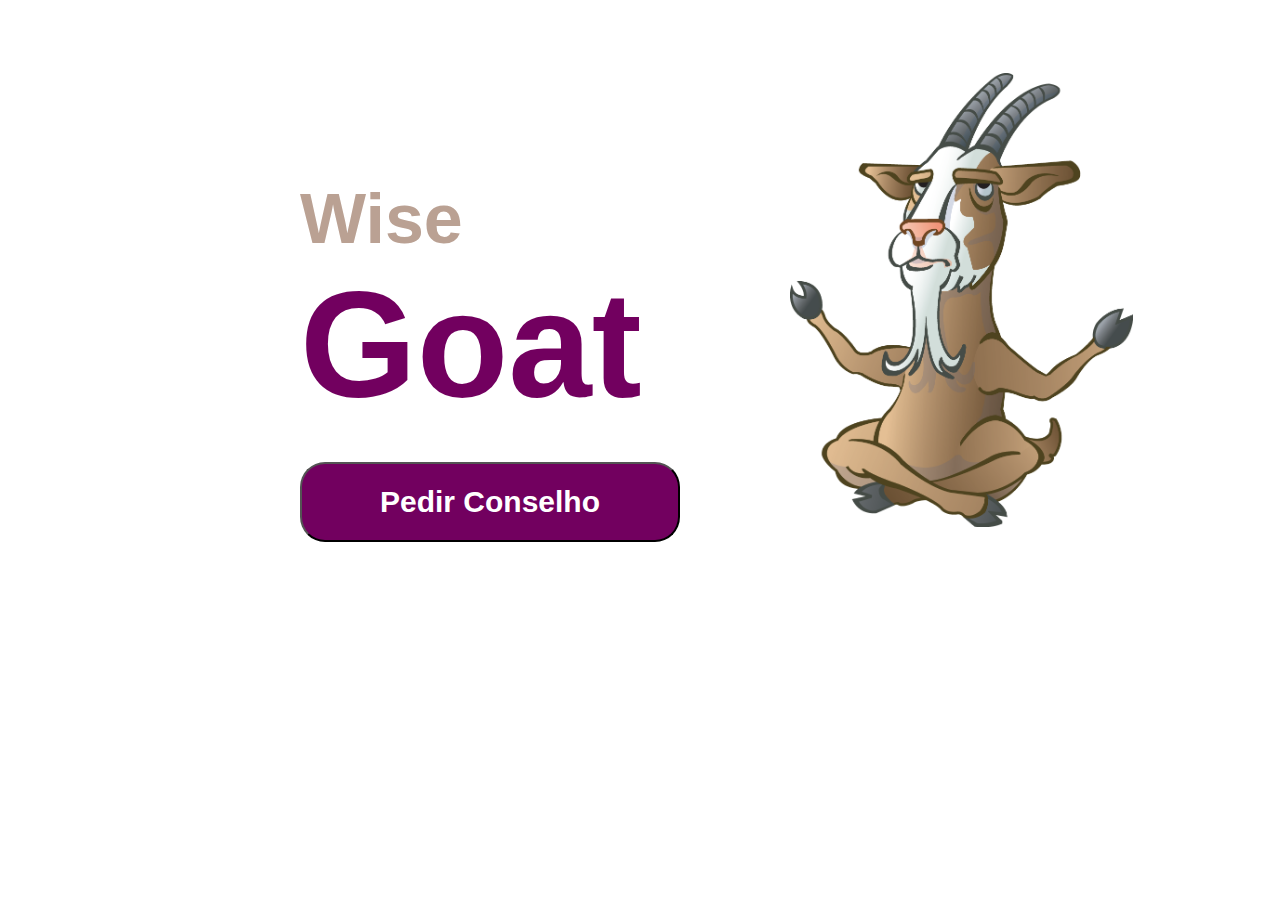
==== index.html @ c269f90c "Create two front page for DevChallenge" ====
<!DOCTYPE html>
<html lang="en">
<head>
    <meta charset="UTF-8">
    <meta http-equiv="X-UA-Compatible" content="IE=edge">
    <meta name="viewport" content="width=device-width, initial-scale=1.0">
    <link rel="stylesheet" href="styles.css">
    <title>WiseGoat</title>
</head>
<body>
    <div class="conteiner">
        <div class="info">
            <h1>Wise</h1>
            <h2>Goat</h2>
            <a href="./advice.html"><button id="btn-goat">Pedir Conselho</button></a>
        </div>
        <div class="goat">
            <img id="goat-img" src="./assets/bodezinho.png" alt="Goat">
        </div>
    </div>
</body>
</html>
---- styles.css ----
@import url('https://fonts.googleapis.com/css2?family=Rubik:wght@300;500&display=swap');

*{
    margin: 0;
    padding: 0;
    font-family: 'Roboto', sans-serif;
}

.conteiner {
    display: flex;
    justify-content: center;
    align-items: center;
    margin-top: 60px;
    width: 100%;
    height: 600px; 
}

.info,
.goat {
    width: 40%;
}

.info{
   margin-left: 300px; 
}

.info h1 {
    color: #BAA193;
    font-size: 70px;
}


.info h2 {
    color:#72005F;
    font-size: 150px;
    font-weight: 600;
}

#btn-goat{
    background-color: #72005F;
    height: 80px;
    width: 380px;
    margin-top: 30px;
    font-size: 30px;
    font-weight: 600;
    border-radius: 25px;
    color: white;
}

.goat{
    display: flex;
    justify-content: left;
}

#goat-img{
    max-width: 70%;
    height: auto;
    margin-bottom: 120px;
}

/* ADVICES */
.logo{
    margin: 40px;
}

.logo h1 {
    color: #BAA193;
    font-size: 40px;
}

.logo h2 {
    color:#72005F;
    font-size: 100px;
    font-weight: 600;
}


.card-advice{
    display: flex;
    justify-content: center;
    width: 60%;
    height: 400px;
    background-color: #BAA193;
    padding: 40px;
}

#card-advice-goat-img{
    max-width: 40%;
    height: auto;
}

.card-advice-text{
    display: flex;
    justify-content: center;
    flex-direction: column;
    align-items: center;
}

.card-advice-text p {
    font-size: 50px;
    color:#72005f;
    font-weight: 500;
}


.conteiner-advice {
    display: flex;
    justify-content: center;
    flex-direction: column;
    align-items: center;
    width: 100%;
    height: 600px; 
}
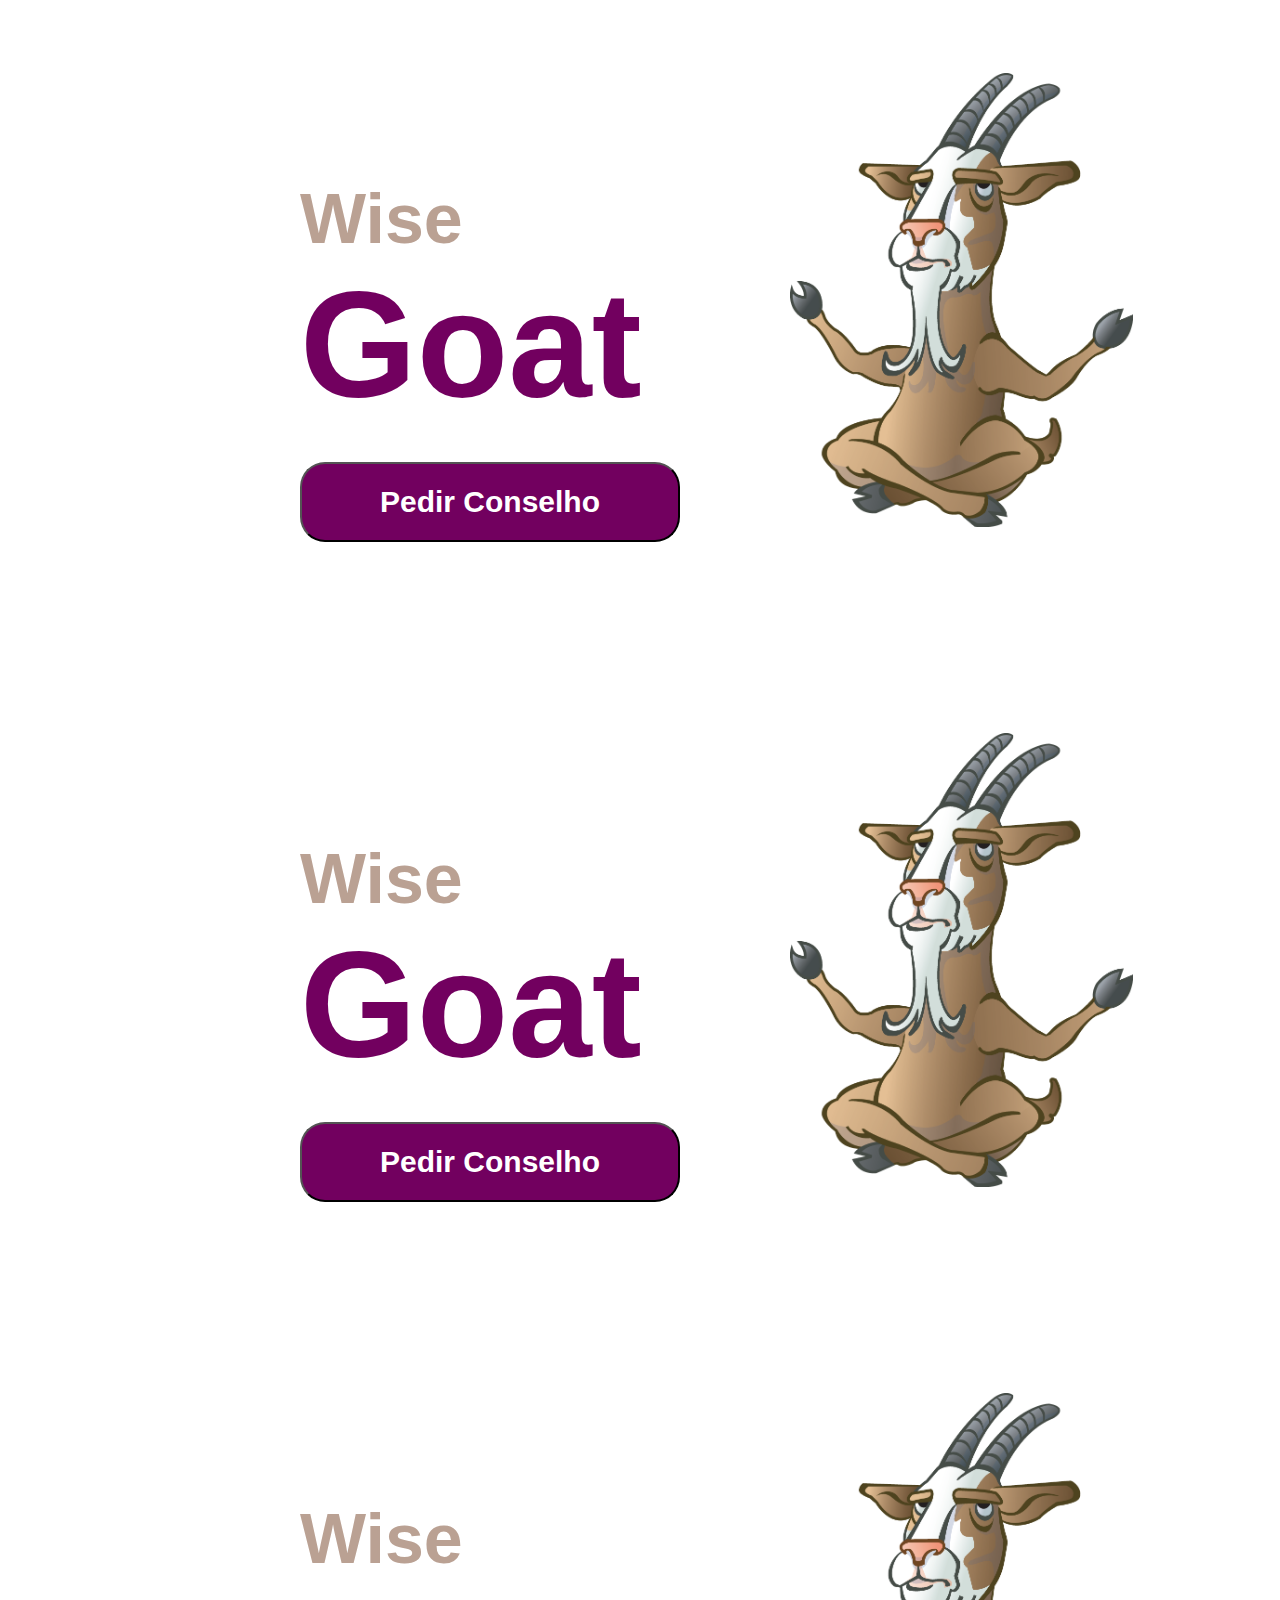
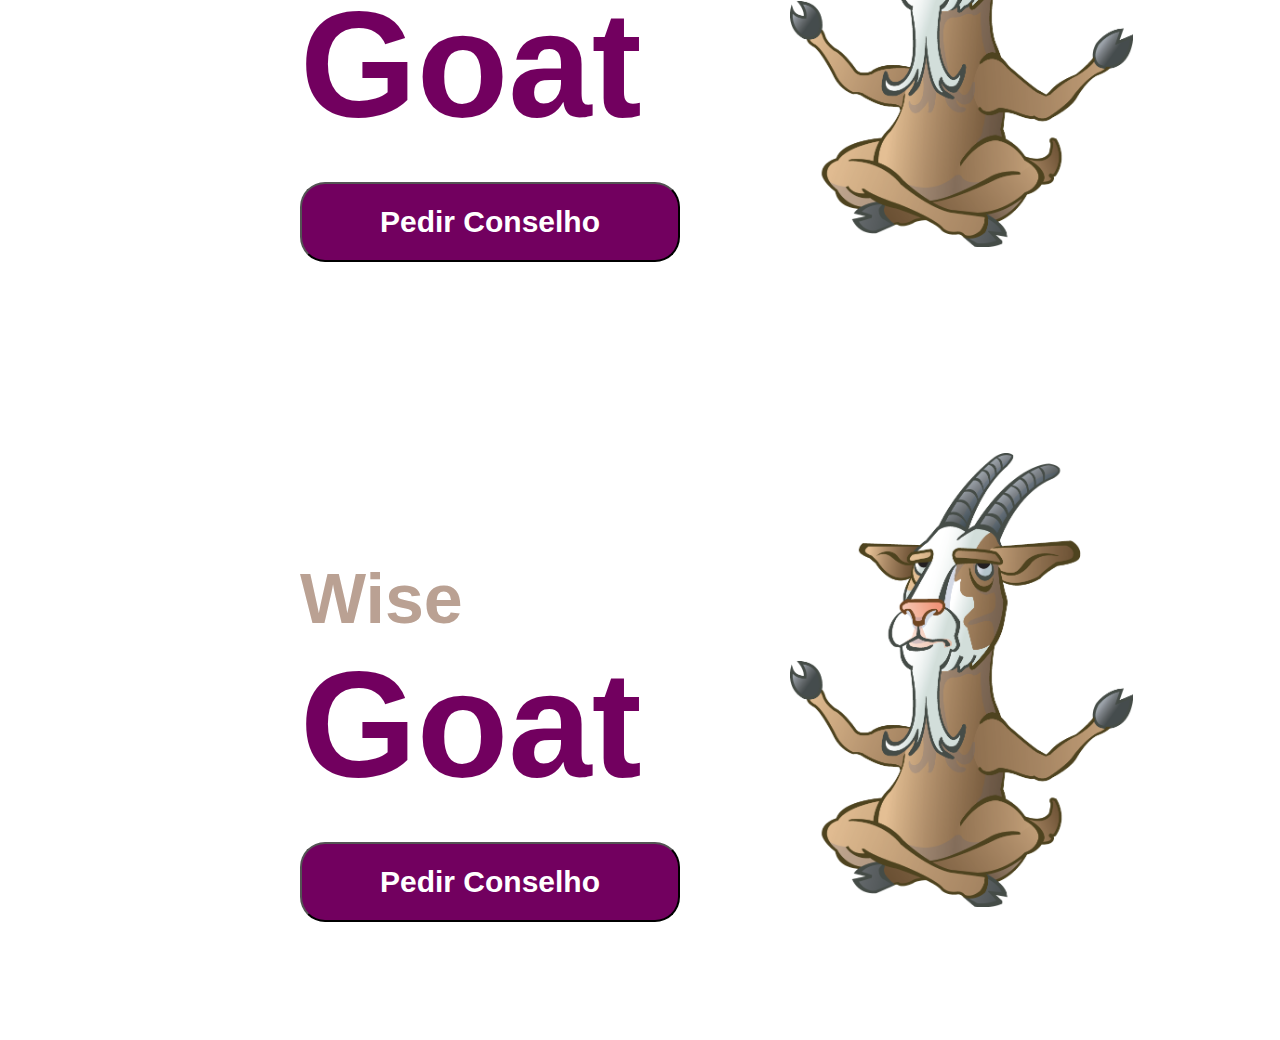
==== commit 98478cca: "Repl add" ====
--- a/index.html
+++ b/index.html
@@ -18,5 +18,37 @@
             <img id="goat-img" src="./assets/bodezinho.png" alt="Goat">
         </div>
     </div>
+
+    <div class="conteiner">
+        <div class="info">
+            <h1>Wise</h1>
+            <h2>Goat</h2>
+            <a href="./advice.html"><button id="btn-goat">Pedir Conselho</button></a>
+        </div>
+        <div class="goat">
+            <img id="goat-img" src="./assets/bodezinho.png" alt="Goat">
+        </div>
+    </div>
+
+    <div class="conteiner">
+        <div class="info">
+            <h1>Wise</h1>
+            <h2>Goat</h2>
+            <a href="./advice.html"><button id="btn-goat">Pedir Conselho</button></a>
+        </div>
+        <div class="goat">
+            <img id="goat-img" src="./assets/bodezinho.png" alt="Goat">
+        </div>
+    </div>
+    <div class="conteiner">
+        <div class="info">
+            <h1>Wise</h1>
+            <h2>Goat</h2>
+            <a href="./advice.html"><button id="btn-goat">Pedir Conselho</button></a>
+        </div>
+        <div class="goat">
+            <img id="goat-img" src="./assets/bodezinho.png" alt="Goat">
+        </div>
+    </div>
 </body>
 </html>